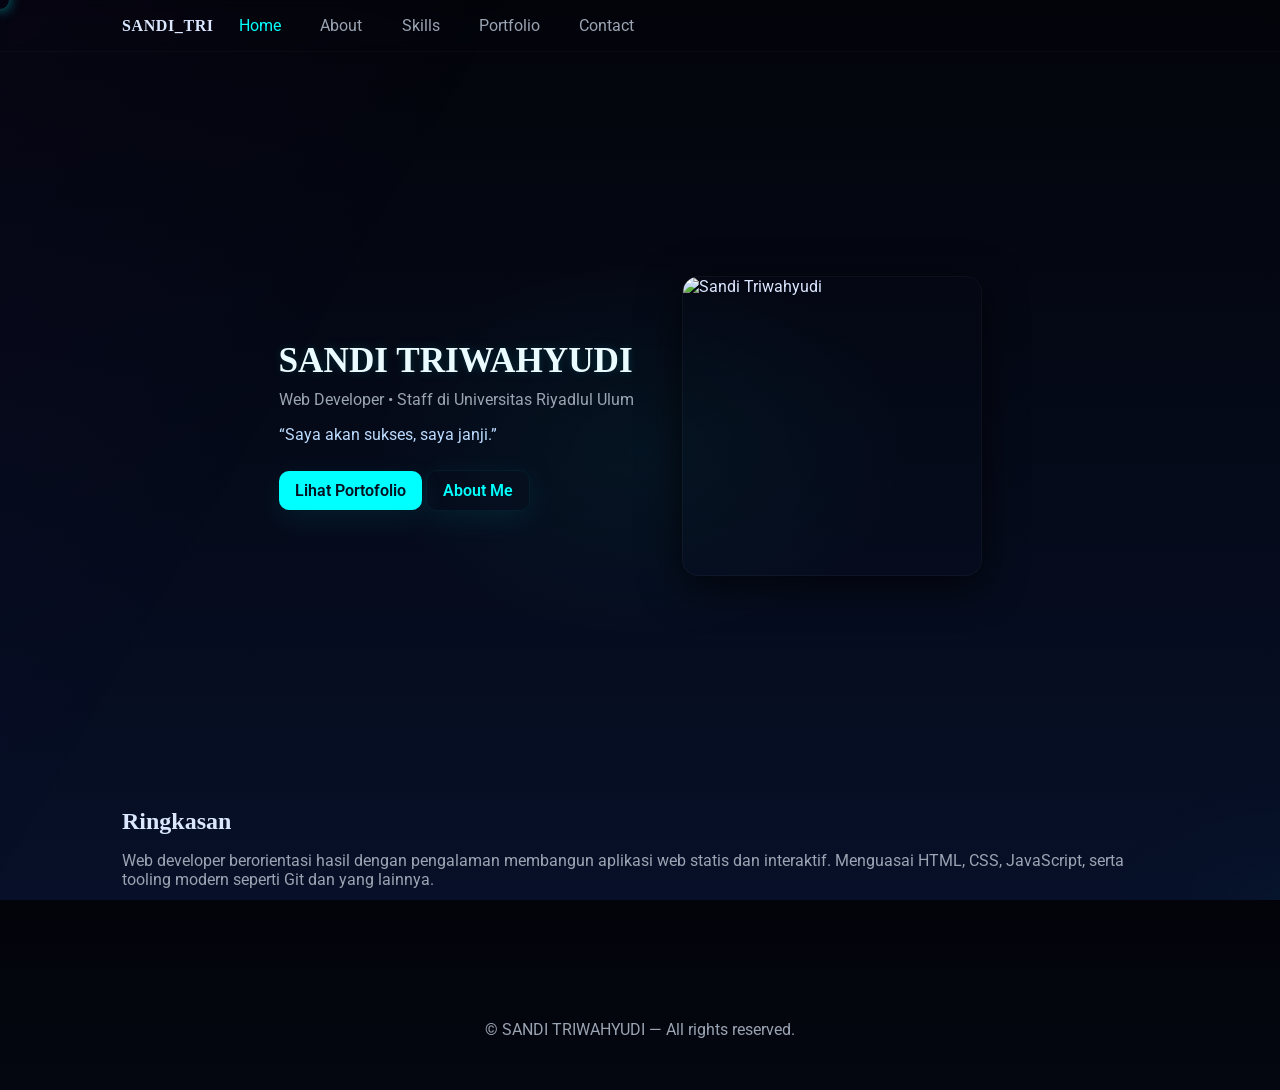
==== index.html @ 4e3b27ff "Add files via upload" ====
<!doctype html>
 <html lang="id">
 <head>
 <meta charset="utf-8">
 <meta name="viewport" content="width=device-width,initial-scale=1">
 <title>SANDI TRIWAHYUDI — Portfolio</title>
 <link rel="preconnect" href="https://fonts.googleapis.com">
 <link href="https://fonts.googleapis.com/css2?
 family=Poppins:wght@600;700&family=Roboto:wght@300;400;500&display=swap"
 rel="stylesheet">
 <link rel="stylesheet" href="style.css">
 </head>
 <body>
 <div class="cursor" id="cursor"></div>
 <header class="nav">
 <div class="container nav-inner">
 <div class="logo">SANDI_TRI</div>
 <nav>
 <a href="index.html" class="active">Home</a>
<a href="about.html">About</a>
 <a href="skills.html">Skills</a>
 <a href="portfolio.html">Portfolio</a>
 <a href="contact.html">Contact</a>
 </nav>
 </div>
 </header>
 <main>
 <!-- Parallax background layers -->
 <div class="bg-layer layer-1" data-speed="0.2"></div>
 <div class="bg-layer layer-2" data-speed="0.5"></div>
 <section class="hero">
 <div class="container hero-inner">
 <div class="hero-left">
 <h1 class="neon">SANDI TRIWAHYUDI</h1>
 <p class="sub">Web Developer • Staff di Universitas Riyadlul Ulum</
 p>
 <p class="motto">“Saya akan sukses, saya janji.”</p>
 <div class="hero-cta">
 <a class="btn" href="portfolio.html">Lihat Portofolio</a>
 <a class="btn ghost" href="about.html">About Me</a>
 </div>
 </div>
 <div class="hero-right" data-speed="0.9">
 <div class="profile-wrap">
 <img src="assets/images/profile.jpeg" alt="Sandi Triwahyudi"
 class="profile">
 </div>
 </div>
 </div>
 </section>
 <section class="intro container">
 <h2 class="section-title">Ringkasan</h2>
 <p class="lead">Web developer berorientasi hasil dengan pengalaman 
membangun aplikasi web statis dan interaktif. Menguasai HTML, CSS, 
JavaScript, serta tooling modern seperti Git dan yang lainnya.</p>
 </section>
 </main>
 <footer class="site-footer">
 <div class="container">© <span id="year"></span> SANDI TRIWAHYUDI — All 
rights reserved.</div>
 </footer>
 <script src="js/parallax.js"></script>
 <script src="js/main.js"></script>
</body>
 </html>
---- style.css ----
/* Reset & base */
 :root{--bg:#05060a;--panel:#0b0d12;--neon-1: #00ffff;--neon-2: #7B2FF7;--glass: rgba(255,255,255,0.03);--muted: #9aa4b2;
 font-family: 'Roboto', system-ui,-apple-system, 'Segoe UI', Roboto,
 'Helvetica Neue', Arial;
 }
 *{box-sizing:border-box}
 html,body{height:100%;margin:0;background:linear-gradient(180deg,#03040a 0%,
 #071028 100%);color:#dbe7ff}
 img{max-width:100%;display:block}
 .container{max-width:1100px;margin:0 auto;padding:2rem}
 /* NAV */
 .nav{position:fixed;top:0;left:0;right:0;z-index:40;background:linear
gradient(180deg, rgba(3,4,10,0.6), rgba(3,4,10,0.25));backdrop-filter:
 blur(6px);border-bottom:1px solid rgba(255,255,255,0.03)}
 .nav-inner{display:flex;align-items:center;justify-content:space
between;padding:1rem 2rem}
 .logo{font-family:'Poppins';font-weight:600;letter-spacing:0.6px}
 .nav a{color:var(--muted);text-decoration:none;margin-left:1rem;padding:
 0.4rem 0.6rem;border-radius:6px}
 .nav a:hover{color:var(--neon-1);text-shadow:0 0 10px rgba(0,255,255,0.12)}
 .nav a.active{color:var(--neon-1)}
 /* Background layers */
 .bg-layer{position:fixed;inset:0;pointer-events:none;z-index:0}
 .layer-1{background:radial-gradient(ellipse at center, rgba(0,255,255,0.04),
 transparent 30%);mix-blend-mode:screen}
 .layer-2{background:linear-gradient(120deg, rgba(123,47,247,0.03),
 transparent 30%), radial-gradient(ellipse at bottom right, rgba(0,255,255,
 0.02), transparent 10%)}
 /* HERO */
 .hero{min-height:84vh;display:flex;align-items:center;position:relative;z
index:5;padding-top:6rem}
 .hero-inner{display:flex;align-items:center;gap:3rem}
 .hero-left{flex:1}
 .hero-right{width:320px;display:flex;align-items:center;justify
content:center}
 .profile-wrap{width:300px;height:300px;border-radius:
 16px;overflow:hidden;border:1px solid rgba(255,255,255,0.04);box-shadow:0
 10px 40px rgba(0,0,0,0.7)}
 .profile{width:100%;height:100%;object-fit:cover;display:block}
 .neon{font-family:'Poppins';font-weight:700;font-size:2.2rem;margin:
 0;color:#eafcff;text-shadow:0 0 8px rgba(0,255,255,0.15),0 0 30px rgba(123,
 47,247,0.06)}
 .sub{color:var(--muted);margin-top:0.6rem}
 .motto{margin:1rem 0 1.6rem;color:#bcdcff}
 .btn{display:inline-block;background:aqua ;color:#021020;padding:0.65rem 1rem;border-radius:
 10px;text-decoration:none;font-weight:600;box-shadow:0 8px 30px rgba(0,255,
 255,0.08);transition:transform .18s ease, box-shadow .18s ease}
 .btn:hover{transform:translateY(-4px);box-shadow:0 18px 60px rgba(0,255,255,
 0.12)}
 .btn.ghost{background:transparent;color:var(--neon-1);border:1px solid
 rgba(0,255,255,0.06)}
 /* intro */
 .intro{padding-bottom:4rem}
 .section-title{font-family:'Poppins';margin-bottom:0.6rem}
 .lead{color:var(--muted)}
 /* page layout */
 .page{padding-top:8rem;padding-bottom:6rem}
 .about{width:100%;height:100%;object-fit:cover;display:block}
 .about-grid{display:grid;grid-template-columns:300px 1fr;gap:2rem;align
items:center}
 .about-wrap{width:300px;height:300px;border-radius:
 16px;overflow:hidden;border:1px solid rgba(255,255,255,0.04);box-shadow:0
 10px 40px rgba(0,0,0,0.7)}
 .about-profile{width:100%;border-radius:12px}
 /* skills */
 .skills-grid{display:grid;grid-template-columns:repeat(auto-fit,minmax(200px,
 1fr));gap:1.2rem}
 .skill-card{background:linear-gradient(180deg,rgba(255,255,255,
 0.02),transparent);padding:1.2rem;border-radius:12px;border:1px solid
 rgba(255,255,255,0.03);transition:transform .18s ease, box-shadow .18s ease}
 .skill-card:hover{transform:translateY(-8px);box-shadow:0 20px 50px rgba(11,
 13,18,0.6);outline:2px solid rgba(0,255,255,0.06)}
 /* projects */
 .projects-grid{display:grid;grid-template-columns:repeat(auto
fit,minmax(300px,1fr));gap:1.2rem}
 .project-card{background:linear-gradient(180deg, rgba(255,255,255,0.02),
 transparent);border-radius:12px;overflow:hidden;border:1px solid rgba(255,
 255,255,0.03);transition:transform .2s ease, box-shadow .2s ease}
 .project-card:hover{transform:translateY(-8px);box-shadow:0 30px 80px rgba(0,
 0,0,0.7)}
 .project-thumb{height:160px;background:linear-gradient(90deg,var(-
neon-2),var(--neon-1));opacity:0.08}
 .project-body{padding:1rem}
 .project-actions{margin-top:1rem}
 .btn.small{padding:0.4rem 0.6rem;border-radius:8px;font-size:0.9rem}
 /* contact */
 .contact-cards{display:flex;gap:1rem;flex-wrap:wrap}
 .contact-card{flex:1;min-width:220px;padding:1rem;border-radius:
 12px;background:linear-gradient(180deg, rgba(255,255,255,0.02),
 transparent);border:1px solid rgba(255,255,255,0.03)}
 /* footer */
 .site-footer{padding:1.2rem 0;color:var(--muted);text-align:center;border
top:1px solid rgba(255,255,255,0.02)}
 /* custom cursor */
 .cursor{position:fixed;top:0;left:0;width:18px;height:18px;border-radius:
 50%;pointer-events:none;z-index:9999;transform:translate(-50%,-50%);mix
blend-mode:screen;box-shadow:0 0 14px rgba(0,255,255,
 0.6);transition:transform .12s ease, width .12s ease, height .12s ease}
 /* responsive */
 @media (max-width:900px){
 .hero-inner{flex-direction:column-reverse;gap:1.2rem}
 .hero-right{width:240px}
 .about-grid{grid-template-columns:1fr}
 }
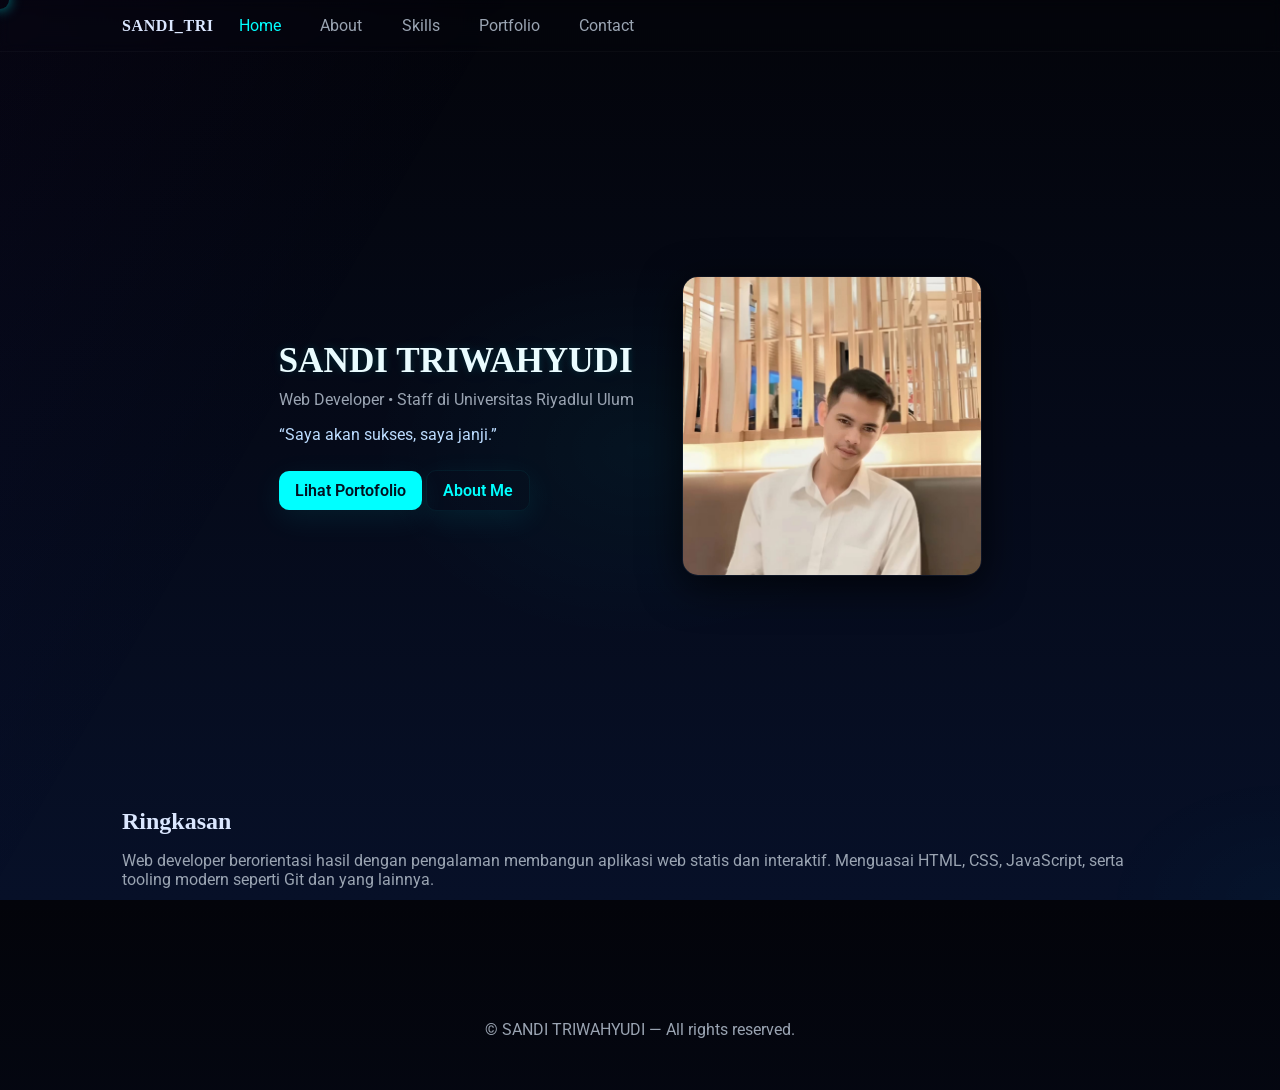
==== commit 78f575ca: "Fix HTML formatting and update profile image path" ====
--- a/index.html
+++ b/index.html
@@ -42,7 +42,7 @@
  </div>
  <div class="hero-right" data-speed="0.9">
  <div class="profile-wrap">
- <img src="assets/images/profile.jpeg" alt="Sandi Triwahyudi"
+ <img src="profile.jpeg" alt="Sandi Triwahyudi"
  class="profile">
  </div>
  </div>
@@ -62,4 +62,4 @@
  <script src="js/parallax.js"></script>
  <script src="js/main.js"></script>
 </body>
- </html>+ </html>
